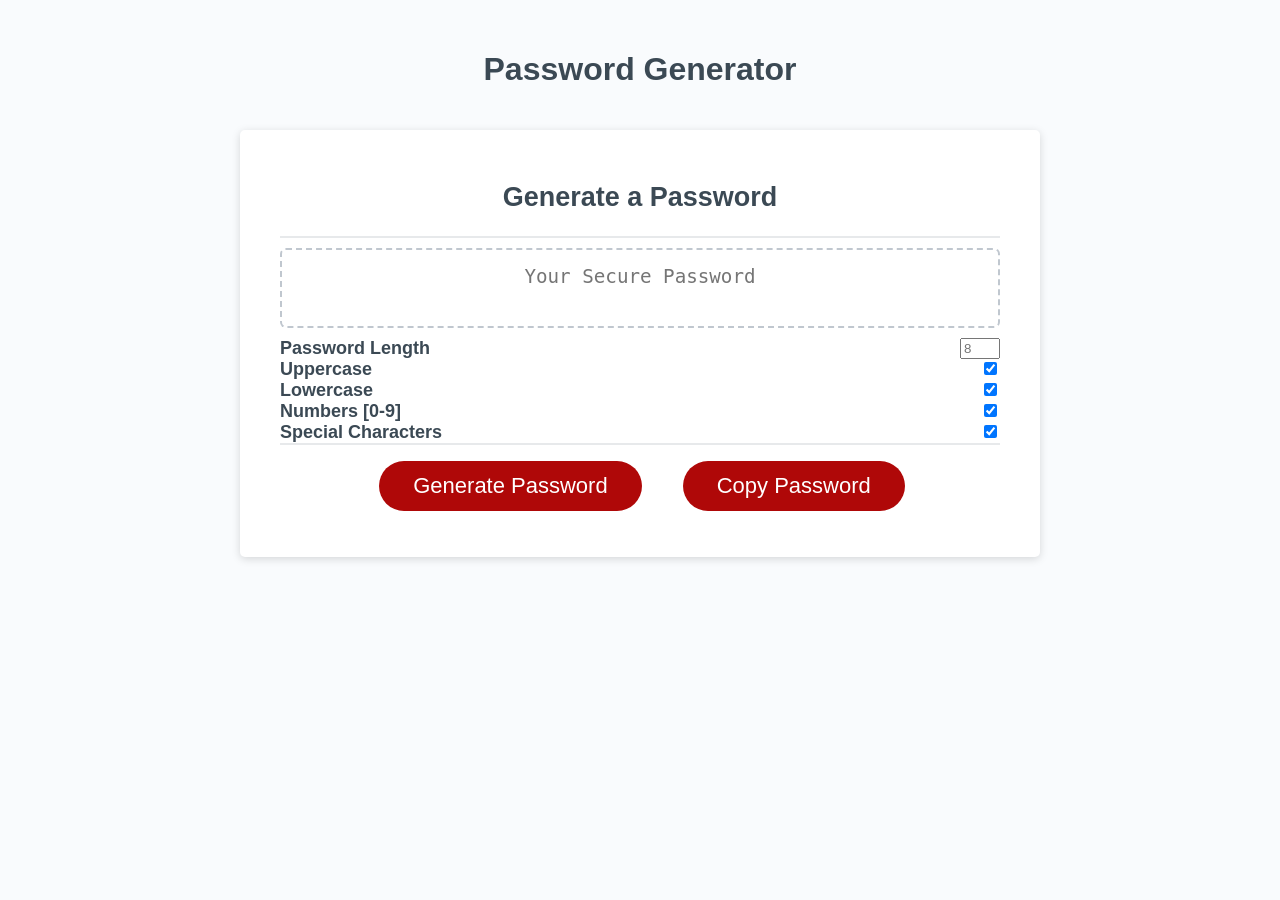
==== index.html @ f6b504c3 "Added files for Live Server display." ====
<!DOCTYPE html>
<html lang="en">
  <head>
    <meta charset="UTF-8" />
    <meta name="viewport" content="width=device-width, initial-scale=1.0" />
    <meta http-equiv="X-UA-Compatible" content="ie=edge" />
    <title>Password Generator</title>
    <link rel="stylesheet" href="style.css" />
  </head>
  <body>
    <div class="wrapper">
      <header>
        <h1>Password Generator</h1>
      </header>
      <div class="card">
        <div class="card-header">
          <h2>Generate a Password</h2>
        </div>
        <div class="card-body">
          <textarea
            readonly
            id="password"
            placeholder="Your Secure Password"
            aria-label="Generated Password"
          ></textarea>
          <div class="form-control">
            <label for="length">Password Length</label>
            <input type="number" name="length" id="length" min="8" max="128" placeholder="8">
          </div>
          <div class="form-control">
            <input type="checkbox" name="uppercase" id="uppercase" checked>
            <label for="uppercase">Uppercase</label>
          </div>
          <div class="form-control">
            <input type="checkbox" name="lowercase" id="lowercase" checked>
            <label for="lowercase">Lowercase</label>
          </div>
          <div class="form-control">
            <input type="checkbox" name="numbers" id="numbers" checked>
            <label for="numbers">Numbers [0-9]</label>
          </div>
          <div class="form-control">
            <input type="checkbox" name="symbols" id="symbols" checked>
            <label for="symbols">Special Characters</label>
          </div>
          
        </div>
        <div class="card-footer">
          <button id="generate" class="btn">Generate Password</button>
          <button class="btn" id="clipboard">Copy Password</button>
        </div>
      </div>
    </div>
    <script src="script.js"></script>
  </body>
</html>
---- style.css ----
*,
*::before,
*::after {
  box-sizing: border-box;
}

html,
body,
.wrapper {
  height: 100%;
  margin: 0;
  padding: 0;
}

body {
  font-family: sans-serif;
  background-color: #f9fbfd;
}

.wrapper {
  padding-top: 30px;
  padding-left: 20px;
  padding-right: 20px;
}

header {
  text-align: center;
  padding: 20px;
  padding-top: 0px;
  color: hsl(206, 17%, 28%);
}

.card {
  background-color: hsl(0, 0%, 100%);
  border-radius: 5px;
  border-width: 1px;
  box-shadow: rgba(0, 0, 0, 0.15) 0px 2px 8px 0px;
  color: hsl(206, 17%, 28%);
  font-size: 18px;
  margin: 0 auto;
  max-width: 800px;
  padding: 30px 40px;
}

.card-header {
  text-align: center;
}

.card-header::after {
  content: " ";
  display: block;
  width: 100%;
  background: #e7e9eb;
  height: 2px;
}

.card-body {
  min-height: 100px;
}

.card-footer {
  text-align: center;
}

.card-footer::before {
  content: " ";
  display: block;
  width: 100%;
  background: #e7e9eb;
  height: 2px;
}

.card-footer::after {
  content: " ";
  display: block;
  clear: both;
}

.btn {
  border: none;
  background-color: hsl(360, 91%, 36%);
  border-radius: 25px;
  box-shadow: rgba(0, 0, 0, 0.1) 0px 1px 6px 0px rgba(0, 0, 0, 0.2) 0px 1px 1px
    0px;
  color: hsl(0, 0%, 100%);
  display: inline-block;
  font-size: 22px;
  line-height: 22px;
  margin: 16px 16px 16px 20px;
  padding: 14px 34px;
  text-align: center;
  cursor: pointer;
}

button[disabled] {
  cursor: default;
  background: #c0c7cf;
}

.float-right {
  float: right;
}

#password {
  -webkit-appearance: none;
  -moz-appearance: none;
  appearance: none;
  border: none;
  display: block;
  width: 100%;
  padding: 15px;
  font-size: 1.2rem;
  text-align: center;
  margin-top: 10px;
  margin-bottom: 10px;
  border: 2px dashed #c0c7cf;
  border-radius: 6px;
  resize: none;
  overflow-y: scroll;
  overscroll-behavior: contain;
}


.form-control {
  width: 100%;
}

.form-control label {
  font-weight: bold;
}

.form-control input[type="checkbox"],
.form-control input[type="number"] {
  float: right;
  clear: both;
}

/* Hide Annoying Arrows From Input Number
   Chrome, Safari, Edge, Opera */
input::-webkit-outer-spin-button,
input::-webkit-inner-spin-button {
  -webkit-appearance: none;
  margin: 0;
}

/* Firefox */
.form-control input[type="number"] {
  width: 40px;
  -moz-appearance: textfield;
}

@media (max-width: 690px) {
  .btn {
    font-size: 1rem;
    margin: 16px 0px 0px 0px;
    padding: 10px 15px;
  }

  #password {
    font-size: 1rem;
  }
}

@media (max-width: 500px) {
  .btn {
    font-size: 0.8rem;
  }
}

@media (max-width: 320px) {
  .btn {
    font-size: 0.8rem;
    display: block;
  }
}
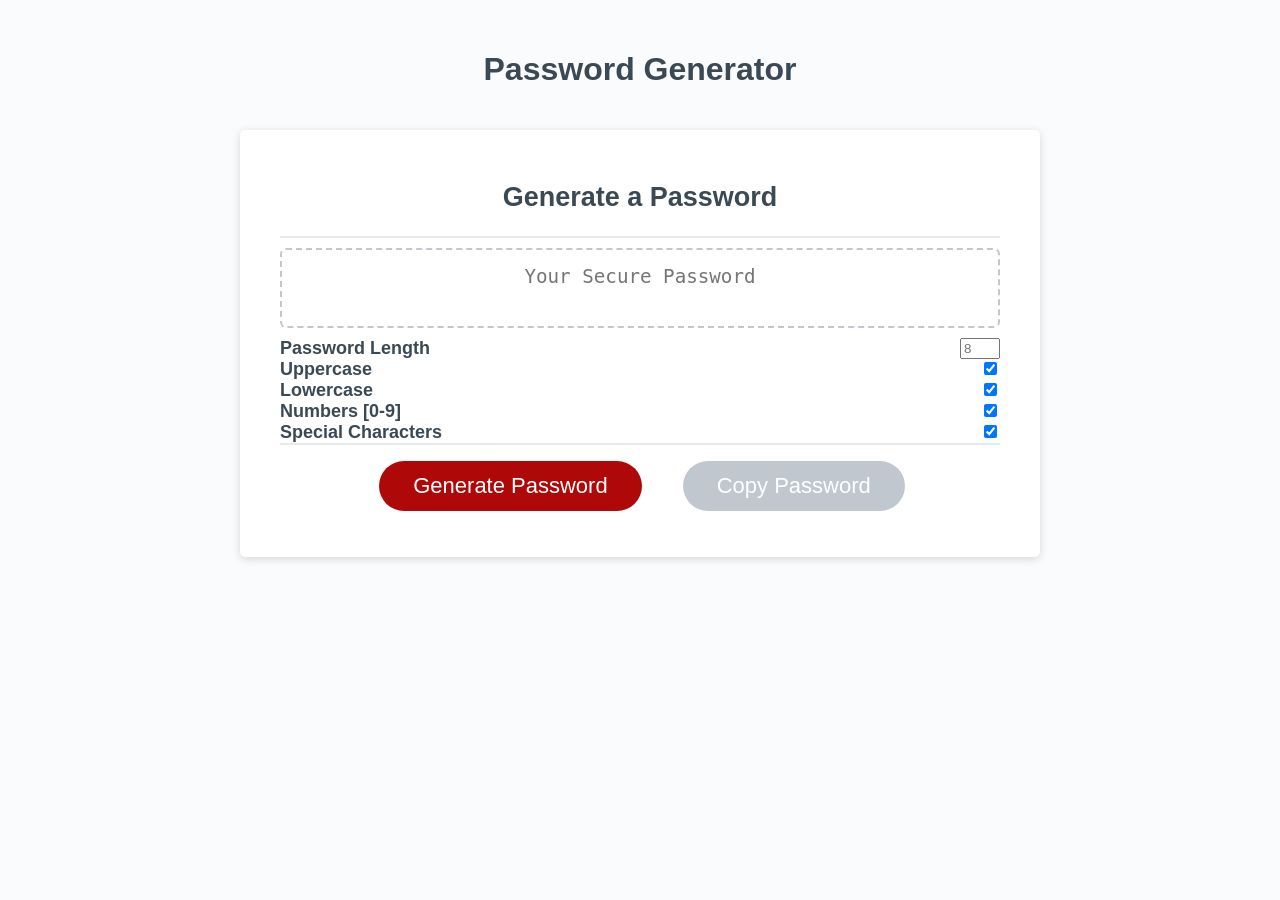
==== commit b52fc116: "disable copy button until properly implemented" ====
--- a/index.html
+++ b/index.html
@@ -47,7 +47,7 @@
         </div>
         <div class="card-footer">
           <button id="generate" class="btn">Generate Password</button>
-          <button class="btn" id="clipboard">Copy Password</button>
+          <button class="btn" id="clipboard" disabled>Copy Password</button>
         </div>
       </div>
     </div>
